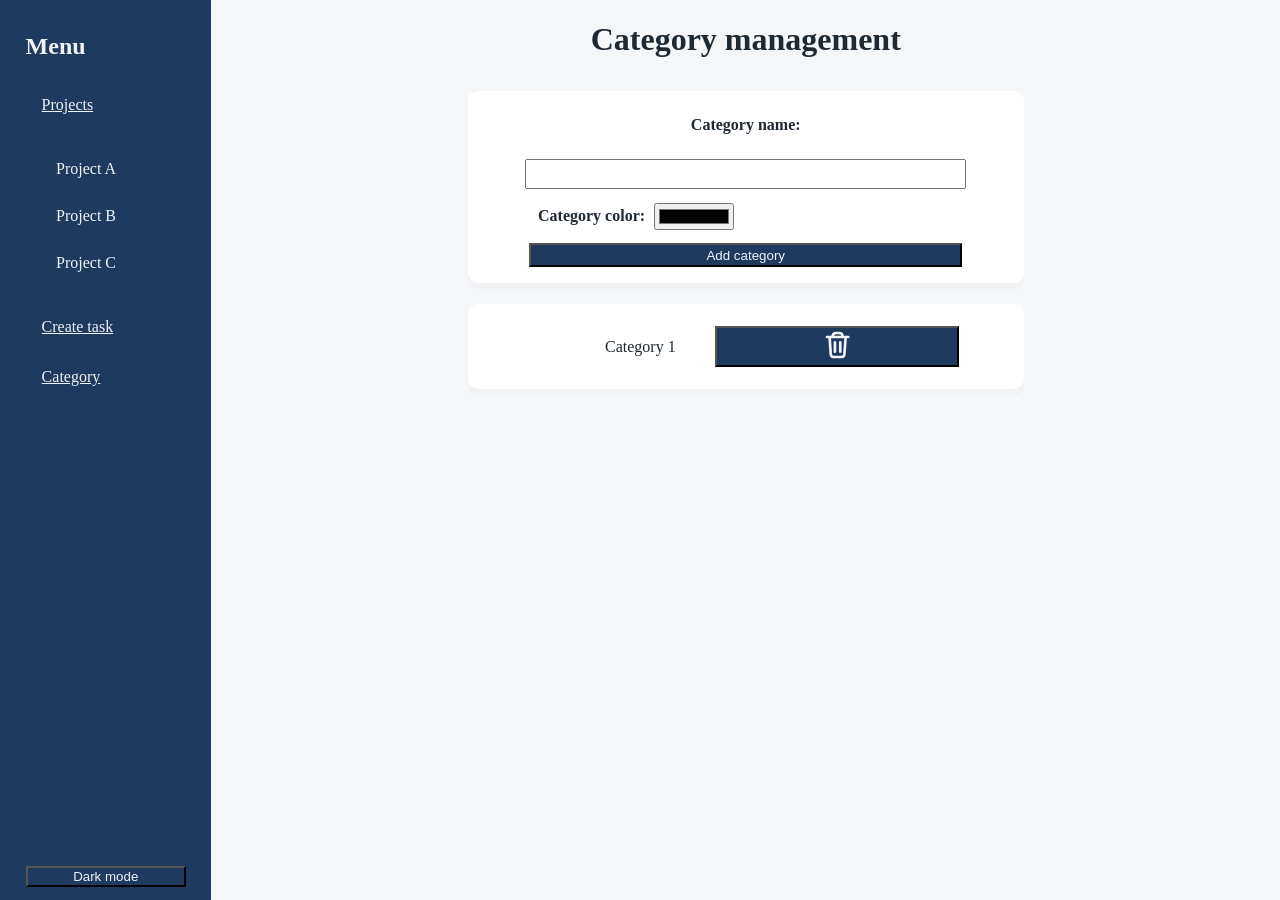
==== categories.html @ dbbd1250 "chore: cleanup category html form and js" ====
<!DOCTYPE html>
<html lang="en">
<head>
    <meta charset="UTF-8">
    <meta name="viewport" content="width=device-width, initial-scale=1.0">
    
    <meta name="description" content="Web able to plan, manage and follow up on personal tasks">
    <meta name="keywords" content="Activities, llist, objectives, planning, management, tasks">
    <meta name="author" content="Adrià Vidal Ruiz">
    <meta name="robots" content="index, follow">
    
    <meta property="og:title" content="Task manager">
    <meta property="og:description" content="Web able to plan, manage and follow up on personal tasks">
    <meta property="og:url" content="https://adriavidal-24.github.io/llistat-activitats/">
    <meta property="og:type" content="website">
    
    <title>Task manager</title>
    <link rel="stylesheet" type="text/css" href="css/style.css">
</head>
<body>
    <main>
        <aside class="accent">
            <section>
                <h2>Menu</h2>
                <nav class="flex column">
                    <a href="index.html">Projects</a>
                        <ul>
                            <li>Project A</li>
                            <li>Project B</li>
                            <li>Project C</li>
                        </ul>
                        <a href="crear-tasca.html">Create task</a>
                        <a href="categories.html">Category</a>
                    </nav>
            </section>
            <button>Dark mode</button>
        </aside>
    
        <div class="categories small">
            <h1>Category management</h1>

            <section class="flex column a-center">
                <form id="category" class="flex column a-center j-between">
                    <label for="cat-name">Category name:</label>
                    <input id="cat-name" name="cat-name" type="text" required>

                    <div class="flex j-start a-center">
                        <label for="cat-color">Category color:</label>
                        <input id="cat-color" name="cat-color" type="color">
                    </div>

                    <button type="submit" id="cat-submit">Add category</button>
                </form>
            </section>

            <section id="cat-list">
                <div class="flex row a-center j-between">
                    <div class="flex a-center g-1 category">
                        <div></div>
                        <p>Category 1</p>
                    </div>
                    <button><svg width="32px" height="32px" viewBox="0 0 24 24" fill="none" xmlns="http://www.w3.org/2000/svg" stroke="#f0f4f8"><g id="SVGRepo_bgCarrier" stroke-width="0"></g><g id="SVGRepo_tracerCarrier" stroke-linecap="round" stroke-linejoin="round"></g><g id="SVGRepo_iconCarrier"> <path d="M18 6L17.1991 18.0129C17.129 19.065 17.0939 19.5911 16.8667 19.99C16.6666 20.3412 16.3648 20.6235 16.0011 20.7998C15.588 21 15.0607 21 14.0062 21H9.99377C8.93927 21 8.41202 21 7.99889 20.7998C7.63517 20.6235 7.33339 20.3412 7.13332 19.99C6.90607 19.5911 6.871 19.065 6.80086 18.0129L6 6M4 6H20M16 6L15.7294 5.18807C15.4671 4.40125 15.3359 4.00784 15.0927 3.71698C14.8779 3.46013 14.6021 3.26132 14.2905 3.13878C13.9376 3 13.523 3 12.6936 3H11.3064C10.477 3 10.0624 3 9.70951 3.13878C9.39792 3.26132 9.12208 3.46013 8.90729 3.71698C8.66405 4.00784 8.53292 4.40125 8.27064 5.18807L8 6M14 10V17M10 10V17" stroke="f0f4f8" stroke-width="2" stroke-linecap="round" stroke-linejoin="round"></path> </g></svg></button>
                </div>
            </section>
        </div>
    </main>
</body>
<script type="module" src="js/categories.js"></script>
</html>
---- css/style.css ----
:root {
    --main-background: #f4f6f8;
    --light-background: #ffffff;

    --text: #1f2933;
}

.accent, button {
    --main-background: #1e3a5f;
    --light-background: #2b4c73;

    --text: #f0f4f8;
}

.dark {
    --main-background: #121417;
    --light-background: #1c1f24;

    --text: #e5e7eb;
}

.dark .accent {
    --main-background: #16283d;
    --light-background: #1f3a57;

    --text: #dbeafe;
}

body, html {
    height: 100%;
    margin: 0;
}

aside, body, html {
    background-color: var(--main-background);
}

* {
    color: var(--text);
}

button {
    background-color: var(--main-background);
}

button:hover {
    background-color: var(--light-background);
}

aside {
    display: flex;
    flex-direction: column;
    justify-content: space-between;

    padding: 1%;
    padding-left: 2vw;
    padding-right: 2vw;
    min-width: fit-content;
    width: 15vw;
}

aside > section {
    max-height: 80vh;
    overflow-x: hidden;
    overflow-y: auto;
}

form > * {
    margin: 1%;
    min-height: 1.5rem;
}

input[type="color"] {
    max-width: 5rem;
}

nav *:not(ul) {
    padding: 10%;
}

nav *:not(ul):hover {
    background-color: var(--light-background);
}

ul {
    list-style-type: none;
    padding-left: 10%;
}

li{
    width: 100%;
    min-height: 30%;
}

main {
    display: flex;
    width: 100%;
    height: 100%;
}

main > div {
    width: 100%;
    display: flex;
    flex-direction: column;
    align-items: center;
}

main > div section {
    width: 90%;
    margin: 1%;
    padding: 1%;
    
    border-radius: 10px;

    box-shadow: 0 6px 1px rgba(231, 233, 235, 0.3);
    background-color: var(--light-background);
}

/* COMMON CLASSES */

.flex {
    display: flex;
}

.column {
    flex-direction: column;
}

.j-start {
    justify-content: start;   
}

.j-center {
    justify-content: center;
}

.j-end {
    justify-content: end;
}

.j-around {
    justify-content: space-around;
}

.j-between {
    justify-content: space-between;
}

.a-start {
    align-items: start;   
}

.a-center {
    align-items: center;
}

.a-end {
    align-items: end;
}

.a-around {
    align-items: space-around;
}

.a-between {
    align-items: space-between;
}

.w-25 {
    width: 25%;
}

.w-50 {
    width: 50%;
}

.w-75 {
    width: 75%;
}

.w-90 {
    width: 90%;
}

.g-1 {
    gap: 1rem;
}

.g-2 {
    gap: 2rem;
}

.g-3 {
    gap: 3rem;
}

/* SPECIFIC CLASSES */

.small > section {
    width: 50%;
}

.categories > section * {
    width: 90%;
}

.category {
    min-height: 4rem;
}

.category button {
    max-width: fit-content;
}

.category > div > div{

    width: 30px;
    height: 30px;

    border: 3px solid black;
    border-radius: 100%;

    background-color: red;
}

label {
    max-width: fit-content;
    font-weight: bold;
    padding: 2%;
}

.task-item * {
    margin: 5%;
}

.task-list {
    flex-wrap: wrap;
}
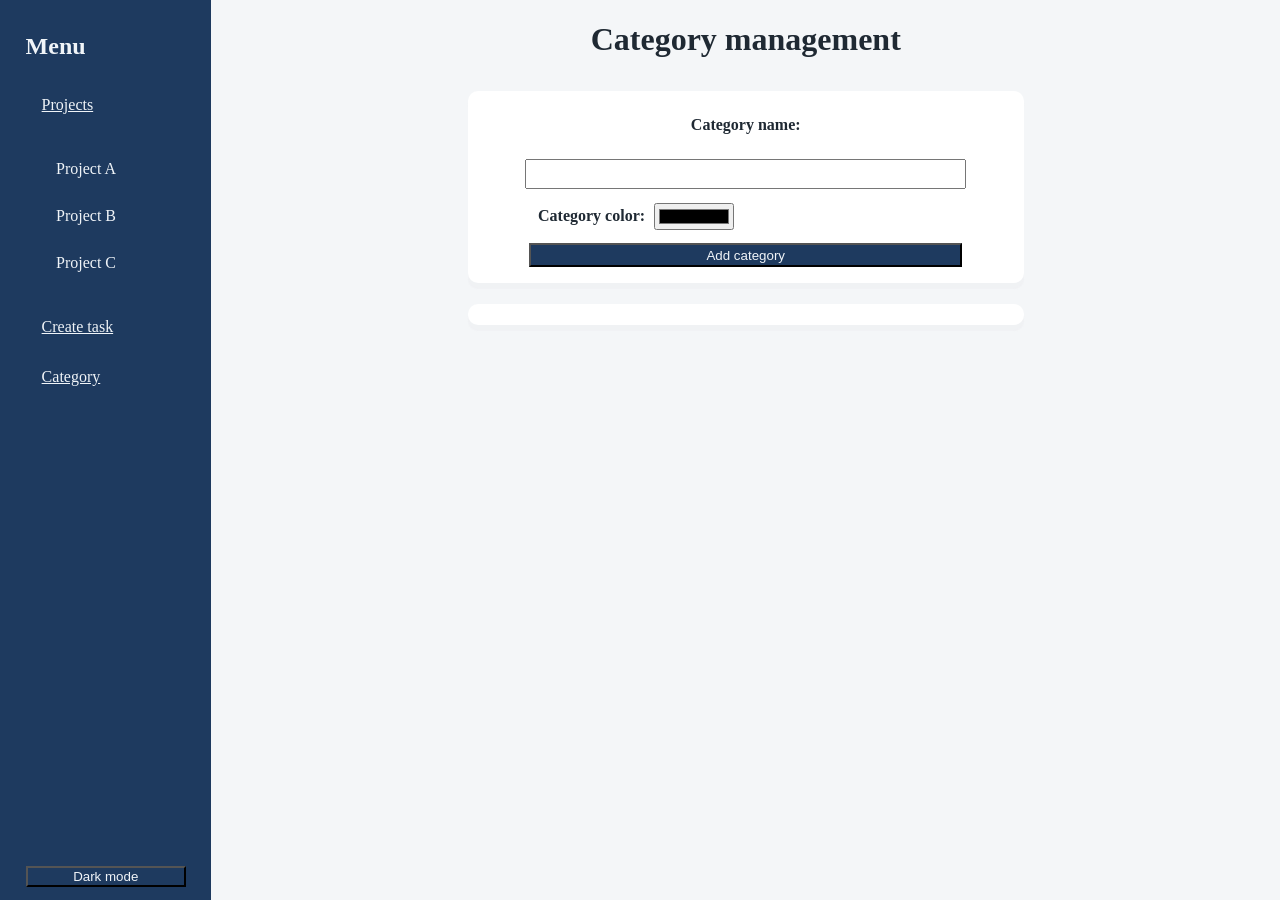
==== commit e338cc9b: "fix: fix forms both in html and js" ====
--- a/categories.html
+++ b/categories.html
@@ -46,7 +46,7 @@
 
                     <div class="flex j-start a-center">
                         <label for="cat-color">Category color:</label>
-                        <input id="cat-color" name="cat-color" type="color">
+                        <input id="cat-color" name="cat-color" value="rgb(30, 58, 95)" type="color" required>
                     </div>
 
                     <button type="submit" id="cat-submit">Add category</button>
--- a/css/style.css
+++ b/css/style.css
@@ -219,8 +219,6 @@
 
     border: 3px solid black;
     border-radius: 100%;
-
-    background-color: red;
 }
 
 label {
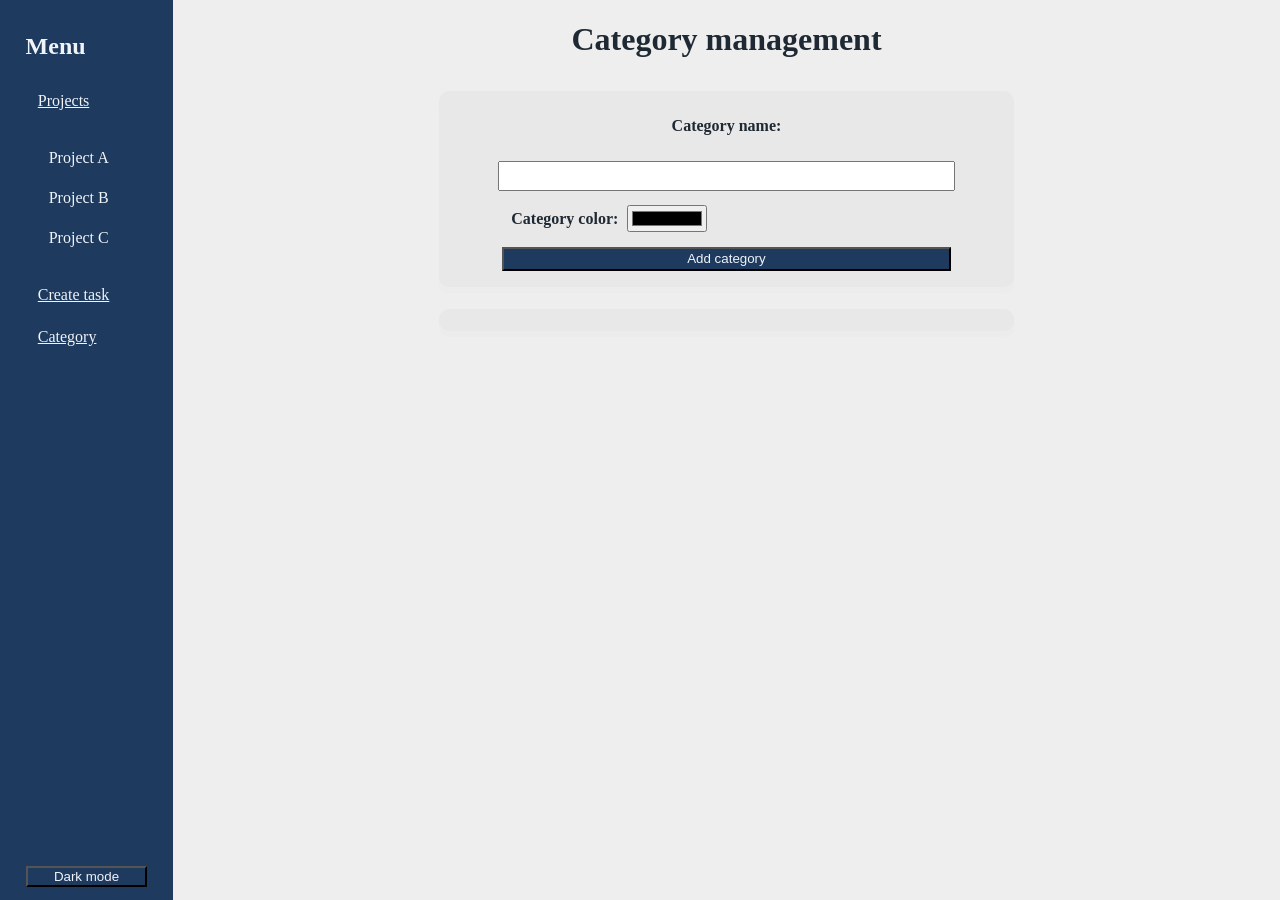
==== commit 5ee1b4ad: "feat: add favicon" ====
--- a/categories.html
+++ b/categories.html
@@ -16,6 +16,7 @@
     
     <title>Task manager</title>
     <link rel="stylesheet" type="text/css" href="css/style.css">
+    <link rel="icon" type="image/x-icon" href="/i/favicon.ico">
 </head>
 <body>
     <main>
--- a/css/style.css
+++ b/css/style.css
@@ -1,6 +1,6 @@
 :root {
-    --main-background: #f4f6f8;
-    --light-background: #ffffff;
+    --main-background: #eeeeee;
+    --light-background: #d6d5d546;
 
     --text: #1f2933;
 }
@@ -27,7 +27,6 @@
 }
 
 body, html {
-    height: 100%;
     margin: 0;
 }
 
@@ -51,11 +50,15 @@
     display: flex;
     flex-direction: column;
     justify-content: space-between;
-
+    position: sticky;
+    top: 0;
+
+    box-sizing: border-box;
     padding: 1%;
     padding-left: 2vw;
     padding-right: 2vw;
     min-width: fit-content;
+    height: 100vh;
     width: 15vw;
 }
 
@@ -170,6 +173,10 @@
     width: 25%;
 }
 
+.w-32 {
+    width: 32%;
+}
+
 .w-50 {
     width: 50%;
 }
@@ -182,6 +189,10 @@
     width: 90%;
 }
 
+.w-100 {
+    width: 100%;
+}
+
 .g-1 {
     gap: 1rem;
 }
@@ -192,6 +203,10 @@
 
 .g-3 {
     gap: 3rem;
+}
+
+.p-2 {
+    padding: 2rem;
 }
 
 /* SPECIFIC CLASSES */
@@ -227,10 +242,20 @@
     padding: 2%;
 }
 
+.category-task {
+    padding: 5px;
+    border-radius: 10px;
+}
+
 .task-item * {
     margin: 5%;
 }
 
 .task-list {
     flex-wrap: wrap;
+}
+
+#done-task-list p, #done-task-list svg {
+    text-decoration: line-through;
+    opacity: 0.6;
 }
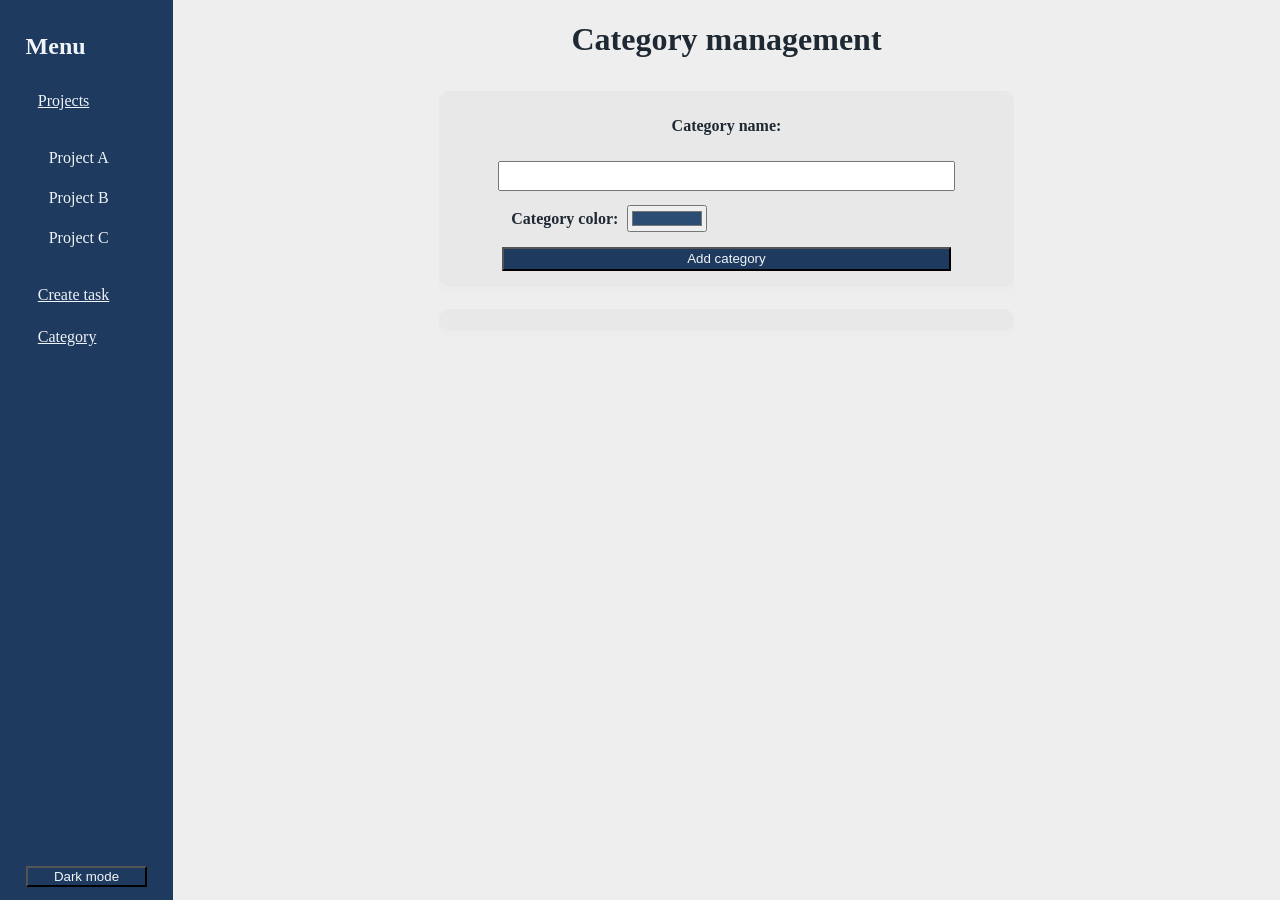
==== commit 66c4cecd: "chore: fix color format value" ====
--- a/categories.html
+++ b/categories.html
@@ -16,7 +16,7 @@
     
     <title>Task manager</title>
     <link rel="stylesheet" type="text/css" href="css/style.css">
-    <link rel="icon" type="image/x-icon" href="/i/favicon.ico">
+    <link rel="icon" type="image/x-icon" href="i/favicon.ico">
 </head>
 <body>
     <main>
@@ -47,7 +47,7 @@
 
                     <div class="flex j-start a-center">
                         <label for="cat-color">Category color:</label>
-                        <input id="cat-color" name="cat-color" value="rgb(30, 58, 95)" type="color" required>
+                        <input id="cat-color" name="cat-color" value="#2b4c73" type="color" required>
                     </div>
 
                     <button type="submit" id="cat-submit">Add category</button>
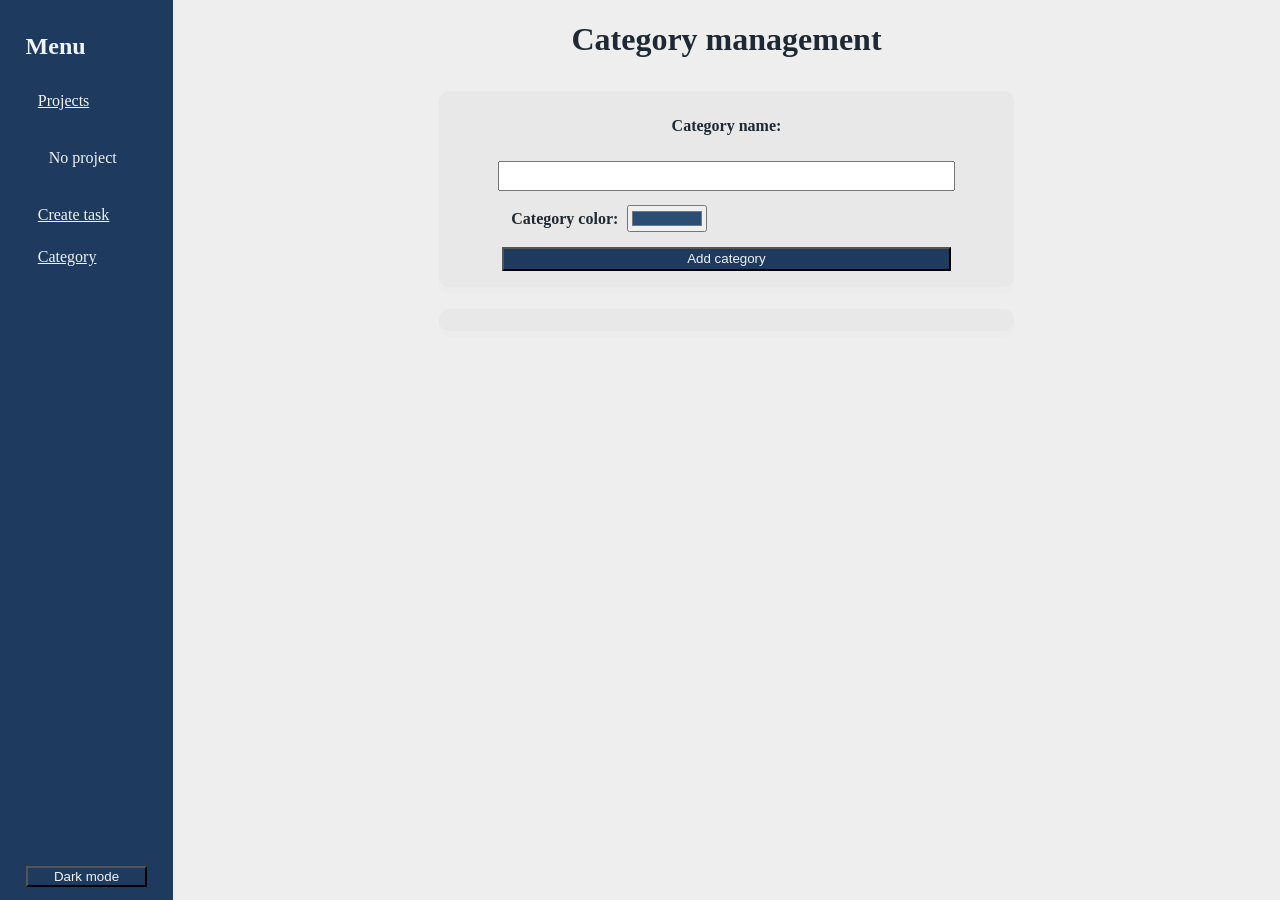
==== commit c381d7fc: "chore: update aside elements" ====
--- a/categories.html
+++ b/categories.html
@@ -25,10 +25,8 @@
                 <h2>Menu</h2>
                 <nav class="flex column">
                     <a href="index.html">Projects</a>
-                        <ul>
-                            <li>Project A</li>
-                            <li>Project B</li>
-                            <li>Project C</li>
+                        <ul id="projects-aside">
+                            <li>Any project</li>
                         </ul>
                         <a href="crear-tasca.html">Create task</a>
                         <a href="categories.html">Category</a>
--- a/css/style.css
+++ b/css/style.css
@@ -173,8 +173,8 @@
     width: 25%;
 }
 
-.w-32 {
-    width: 32%;
+.w-30 {
+    width: 30%;
 }
 
 .w-50 {
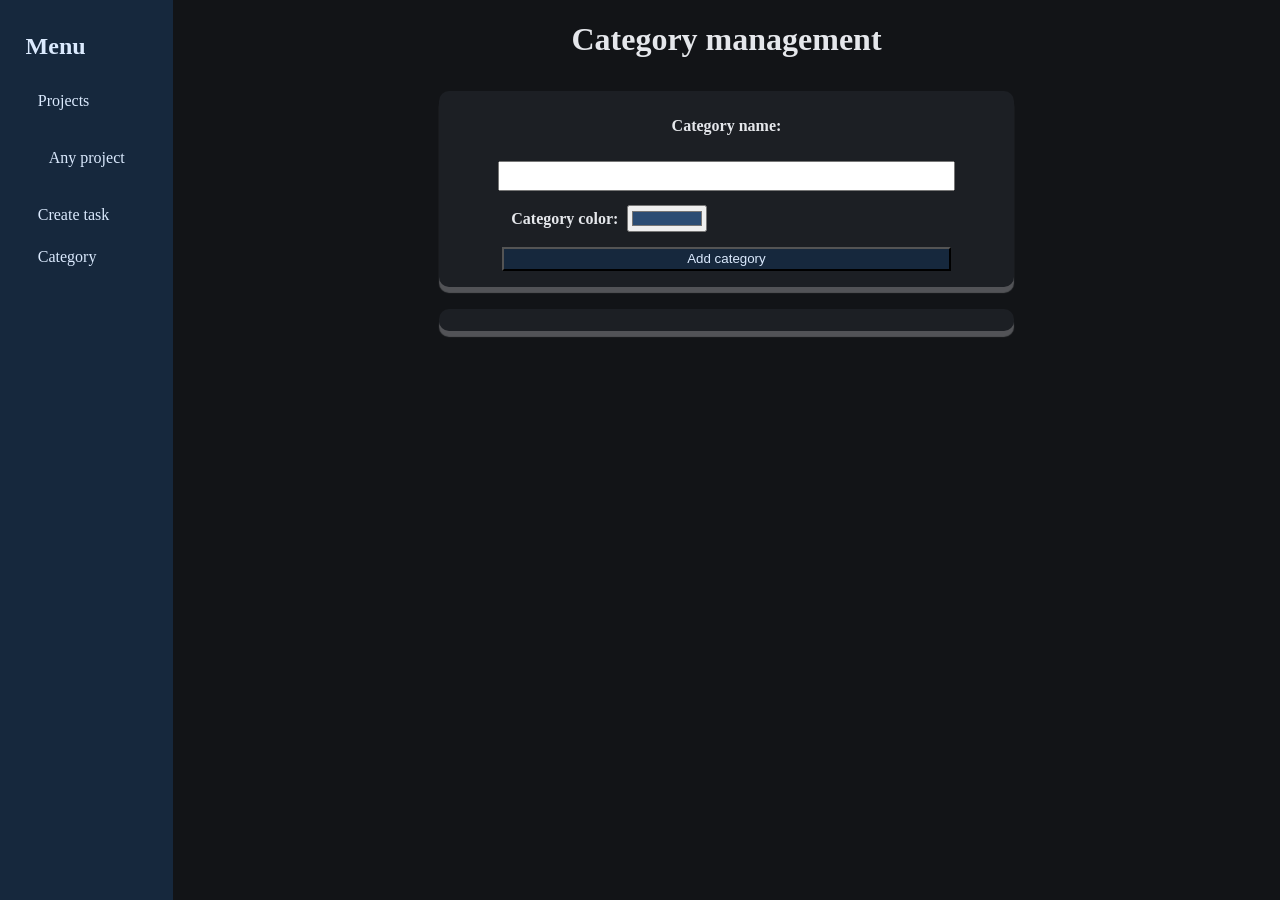
==== commit 1fcdb941: "chore: make dark mode standard" ====
--- a/categories.html
+++ b/categories.html
@@ -18,6 +18,7 @@
     <link rel="stylesheet" type="text/css" href="css/style.css">
     <link rel="icon" type="image/x-icon" href="i/favicon.ico">
 </head>
+
 <body>
     <main>
         <aside class="accent">
@@ -25,14 +26,13 @@
                 <h2>Menu</h2>
                 <nav class="flex column">
                     <a href="index.html">Projects</a>
-                        <ul id="projects-aside">
-                            <li>Any project</li>
-                        </ul>
-                        <a href="crear-tasca.html">Create task</a>
-                        <a href="categories.html">Category</a>
-                    </nav>
+                    <ul id="projects-aside">
+                        <li>Any project</li>
+                    </ul>
+                    <a href="crear-tasca.html">Create task</a>
+                    <a href="categories.html">Category</a>
+                </nav>
             </section>
-            <button>Dark mode</button>
         </aside>
     
         <div class="categories small">
--- a/css/style.css
+++ b/css/style.css
@@ -1,36 +1,26 @@
 :root {
-    --main-background: #eeeeee;
-    --light-background: #d6d5d546;
-
-    --text: #1f2933;
-}
-
-.accent, button {
-    --main-background: #1e3a5f;
-    --light-background: #2b4c73;
-
-    --text: #f0f4f8;
-}
-
-.dark {
     --main-background: #121417;
     --light-background: #1c1f24;
 
     --text: #e5e7eb;
 }
 
-.dark .accent {
+.accent,
+button {
     --main-background: #16283d;
     --light-background: #1f3a57;
 
     --text: #dbeafe;
 }
 
-body, html {
+body,
+html {
     margin: 0;
 }
 
-aside, body, html {
+aside,
+body,
+html {
     background-color: var(--main-background);
 }
 
@@ -62,19 +52,23 @@
     width: 15vw;
 }
 
-aside > section {
+aside>section {
     max-height: 80vh;
     overflow-x: hidden;
     overflow-y: auto;
 }
 
-form > * {
+form>* {
     margin: 1%;
     min-height: 1.5rem;
 }
 
 input[type="color"] {
     max-width: 5rem;
+}
+
+input {
+    color: black;
 }
 
 nav *:not(ul) {
@@ -90,7 +84,7 @@
     padding-left: 10%;
 }
 
-li{
+li {
     width: 100%;
     min-height: 30%;
 }
@@ -101,24 +95,28 @@
     height: 100%;
 }
 
-main > div {
+main>div {
     width: 100%;
     display: flex;
     flex-direction: column;
     align-items: center;
 }
 
-main > div section {
+main>div section {
     width: 90%;
     margin: 1%;
     padding: 1%;
-    
+
     border-radius: 10px;
 
     box-shadow: 0 6px 1px rgba(231, 233, 235, 0.3);
     background-color: var(--light-background);
 }
 
+a {
+    text-decoration: none;
+}
+
 /* COMMON CLASSES */
 
 .flex {
@@ -130,7 +128,7 @@
 }
 
 .j-start {
-    justify-content: start;   
+    justify-content: start;
 }
 
 .j-center {
@@ -150,7 +148,7 @@
 }
 
 .a-start {
-    align-items: start;   
+    align-items: start;
 }
 
 .a-center {
@@ -211,11 +209,11 @@
 
 /* SPECIFIC CLASSES */
 
-.small > section {
+.small>section {
     width: 50%;
 }
 
-.categories > section * {
+.categories>section * {
     width: 90%;
 }
 
@@ -227,7 +225,7 @@
     max-width: fit-content;
 }
 
-.category > div > div{
+.category>div>div {
 
     width: 30px;
     height: 30px;
@@ -255,7 +253,8 @@
     flex-wrap: wrap;
 }
 
-#done-task-list p, #done-task-list svg {
+#done-task-list p,
+#done-task-list svg {
     text-decoration: line-through;
     opacity: 0.6;
 }
